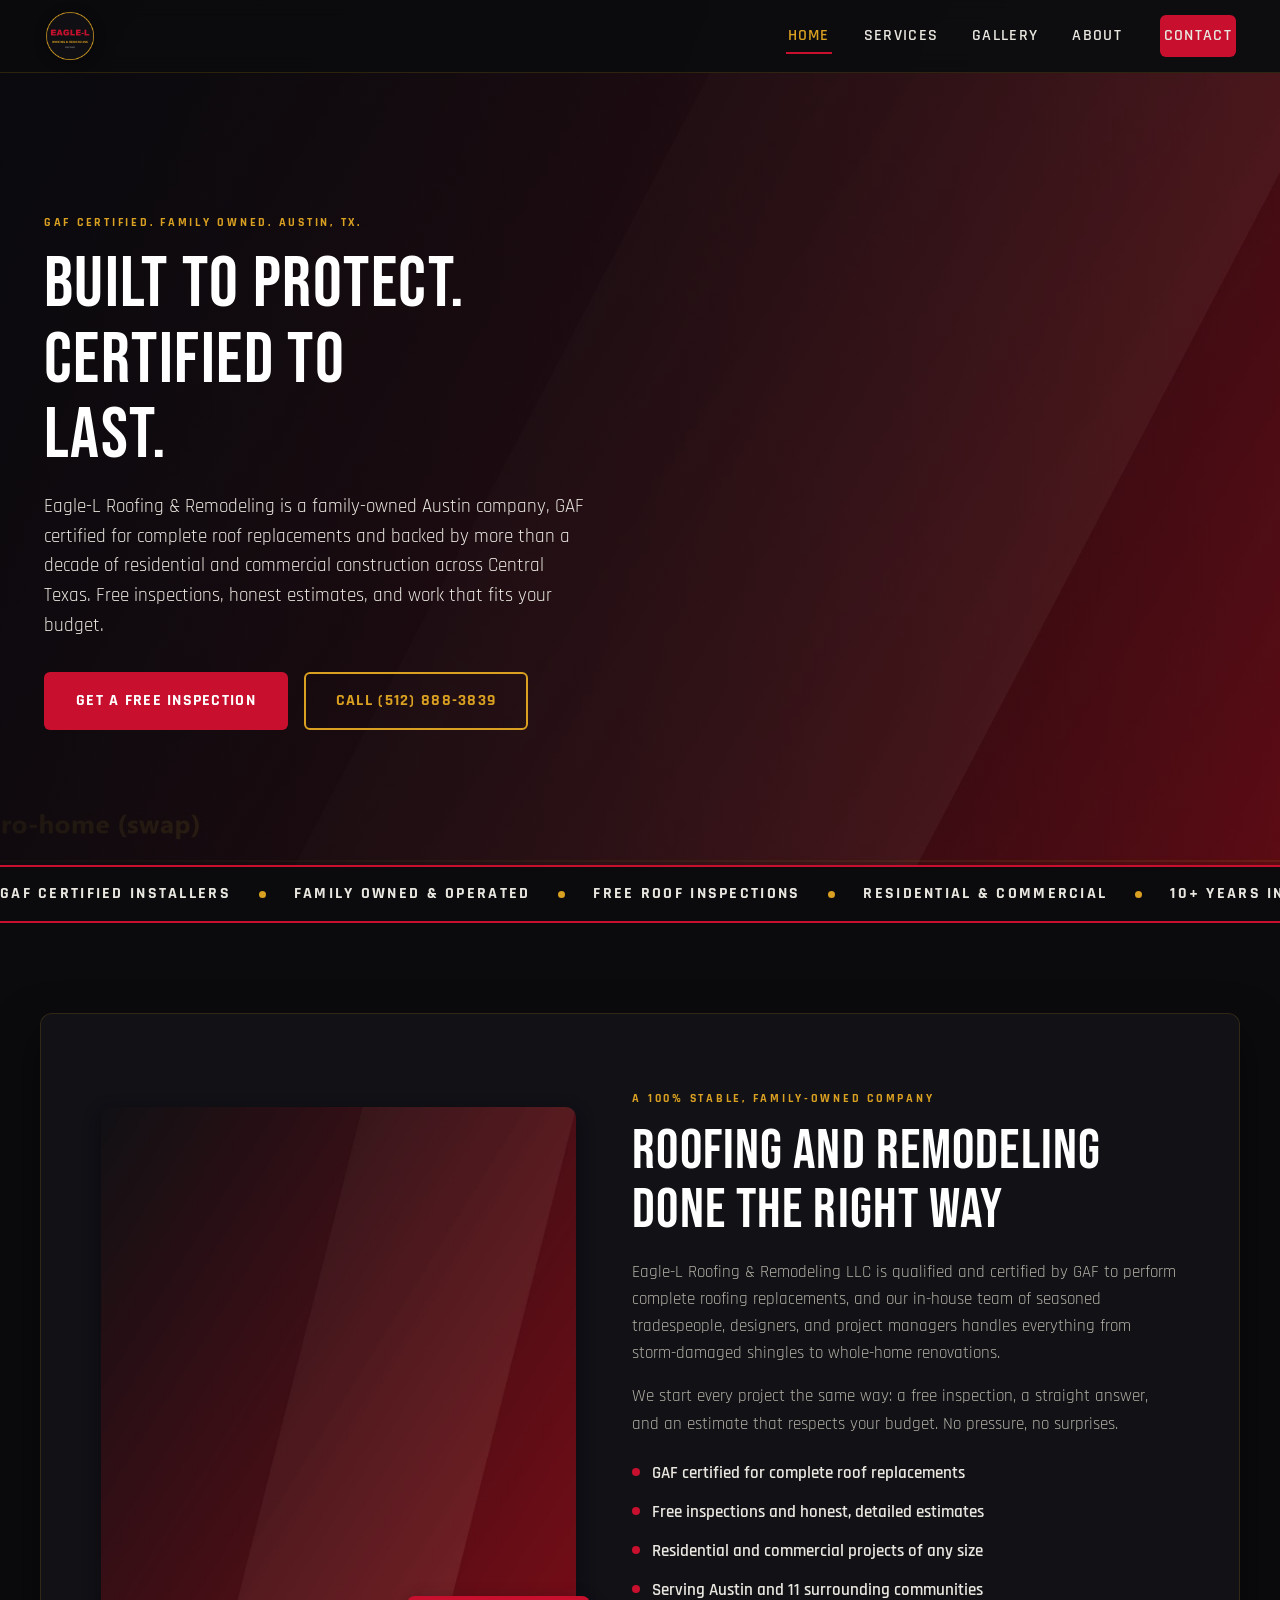
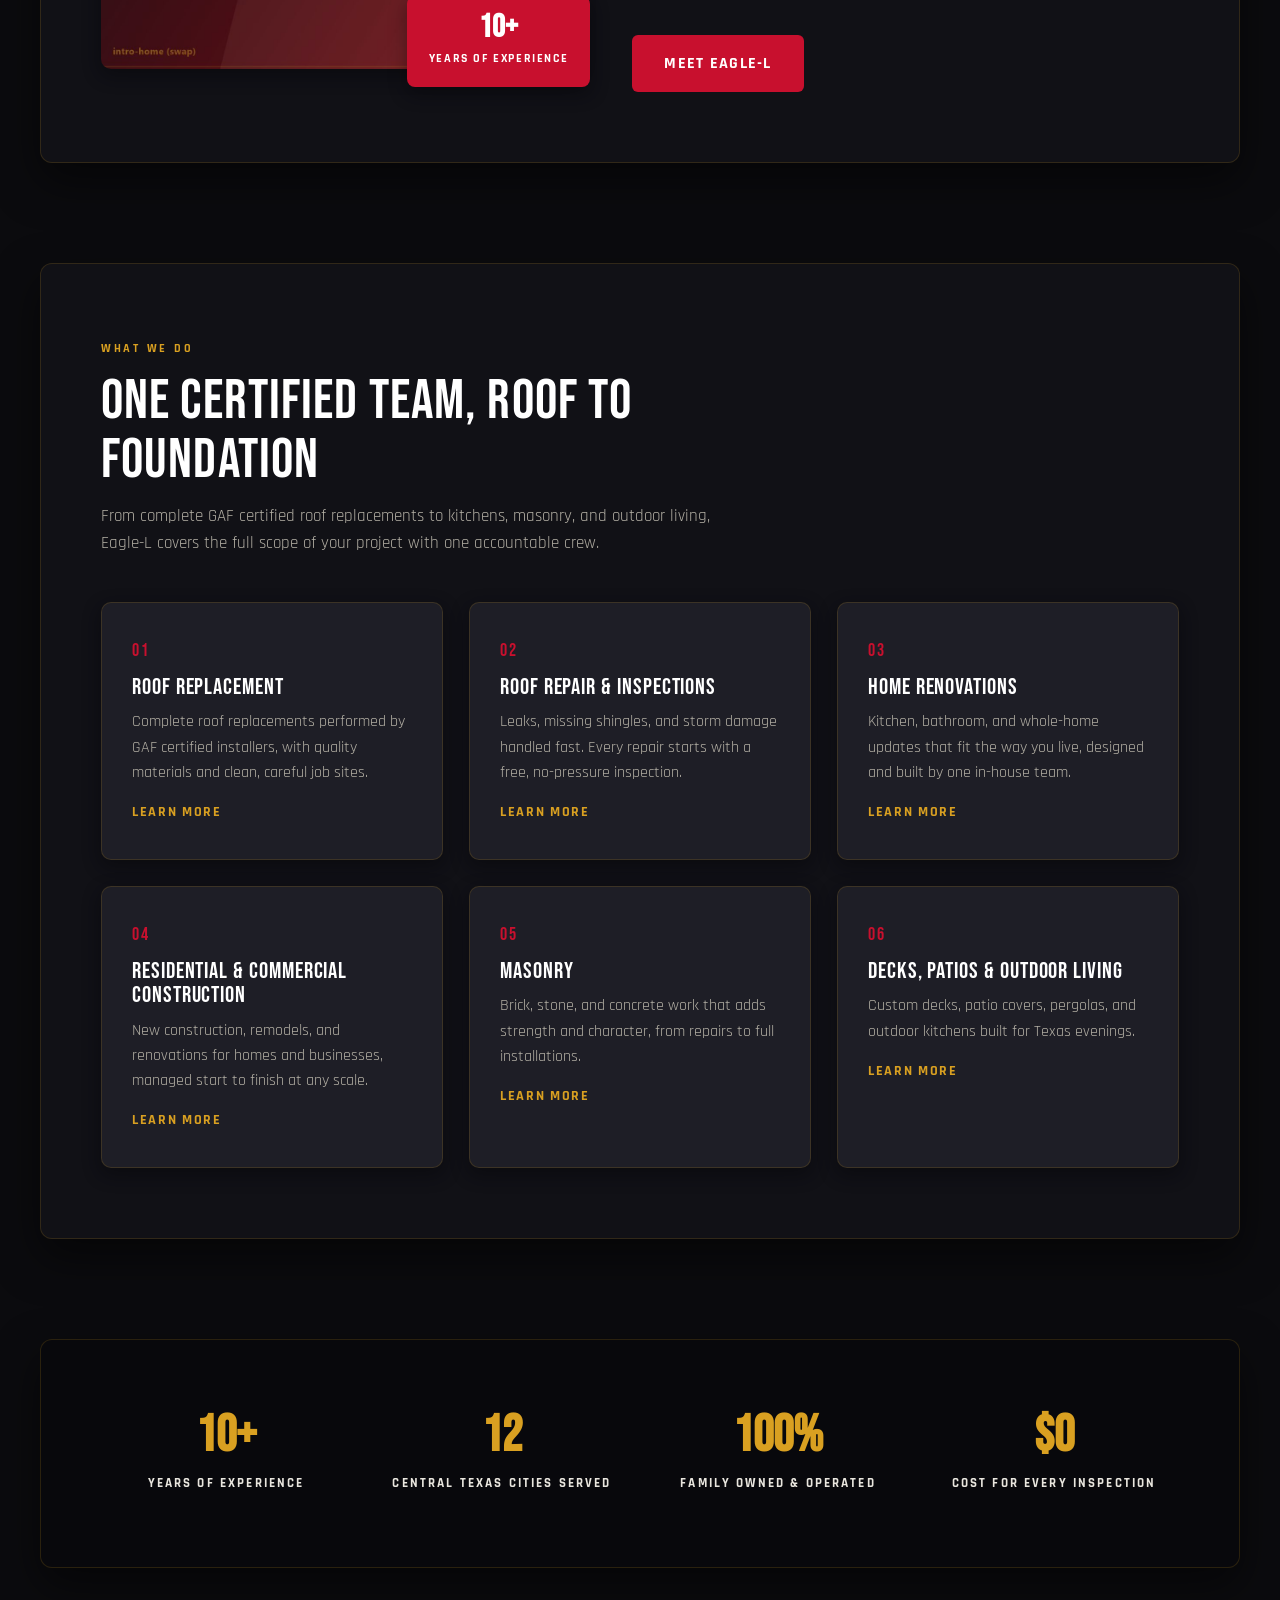
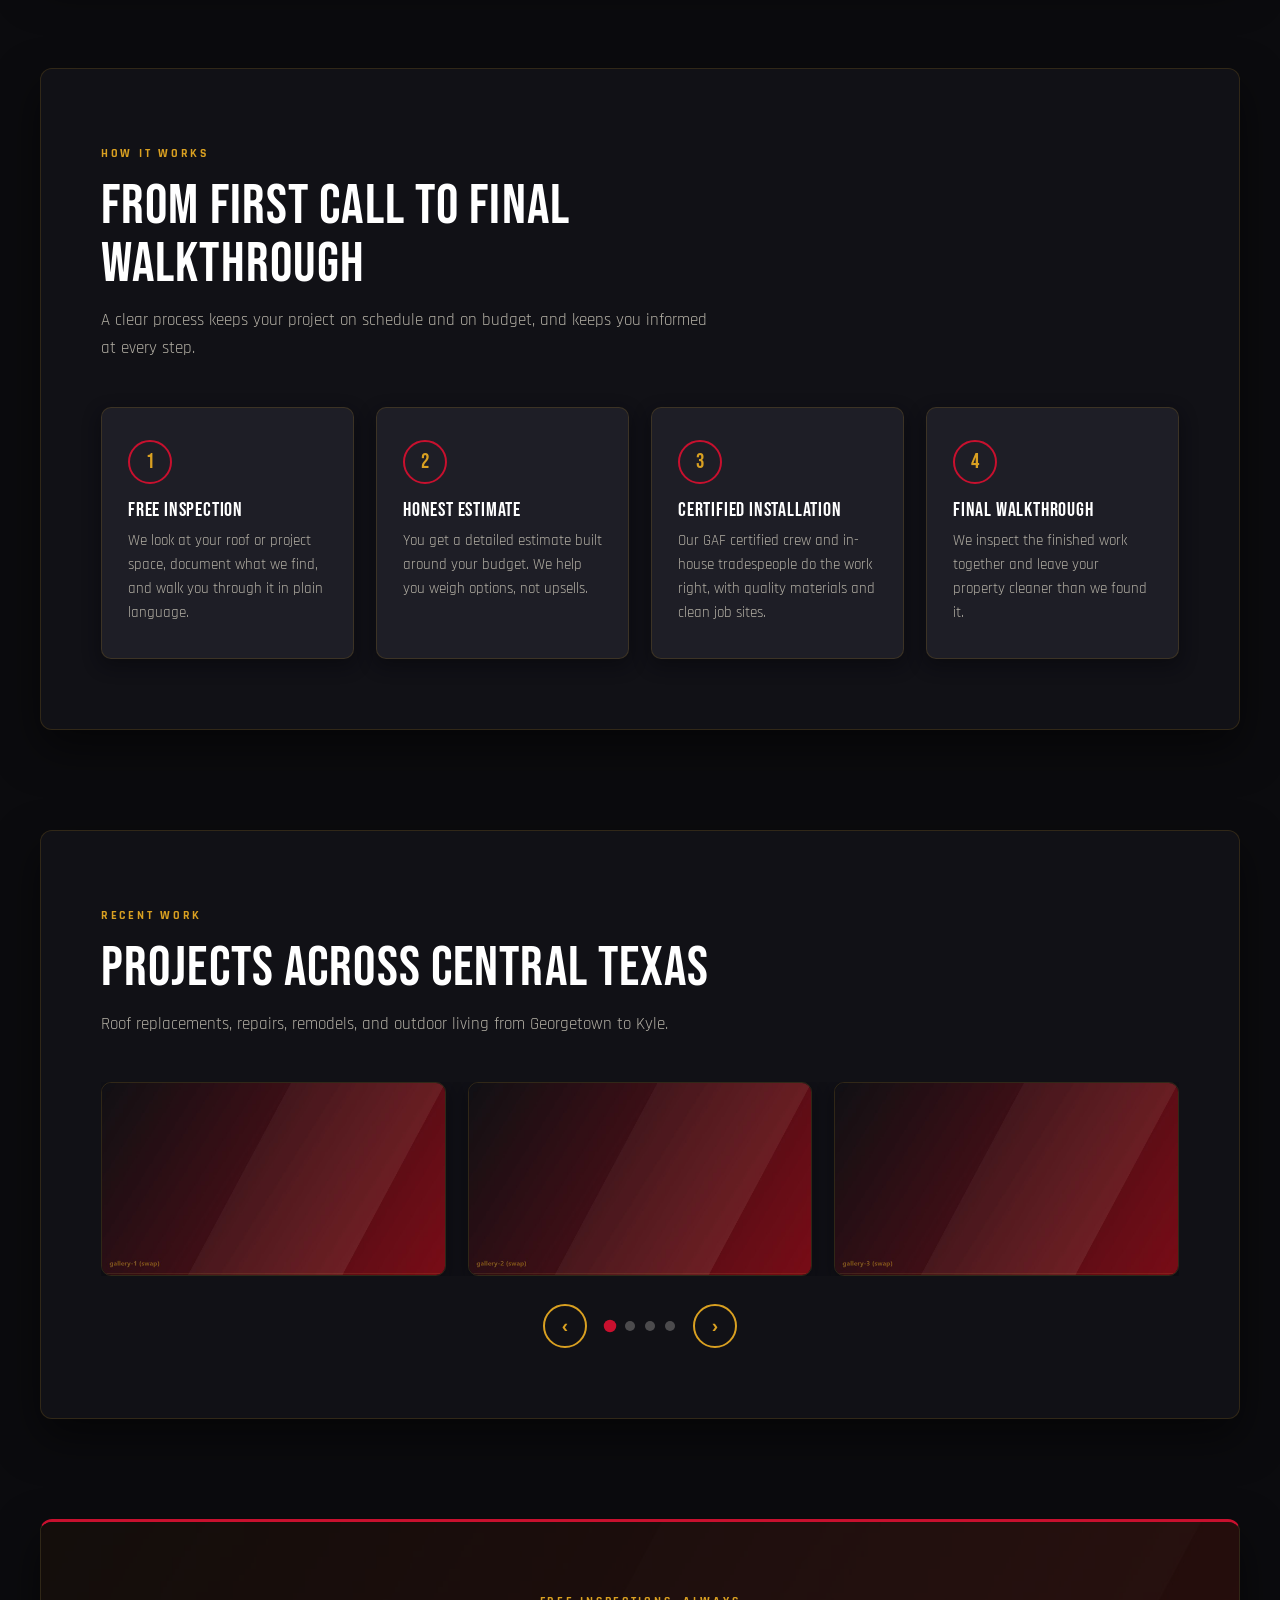
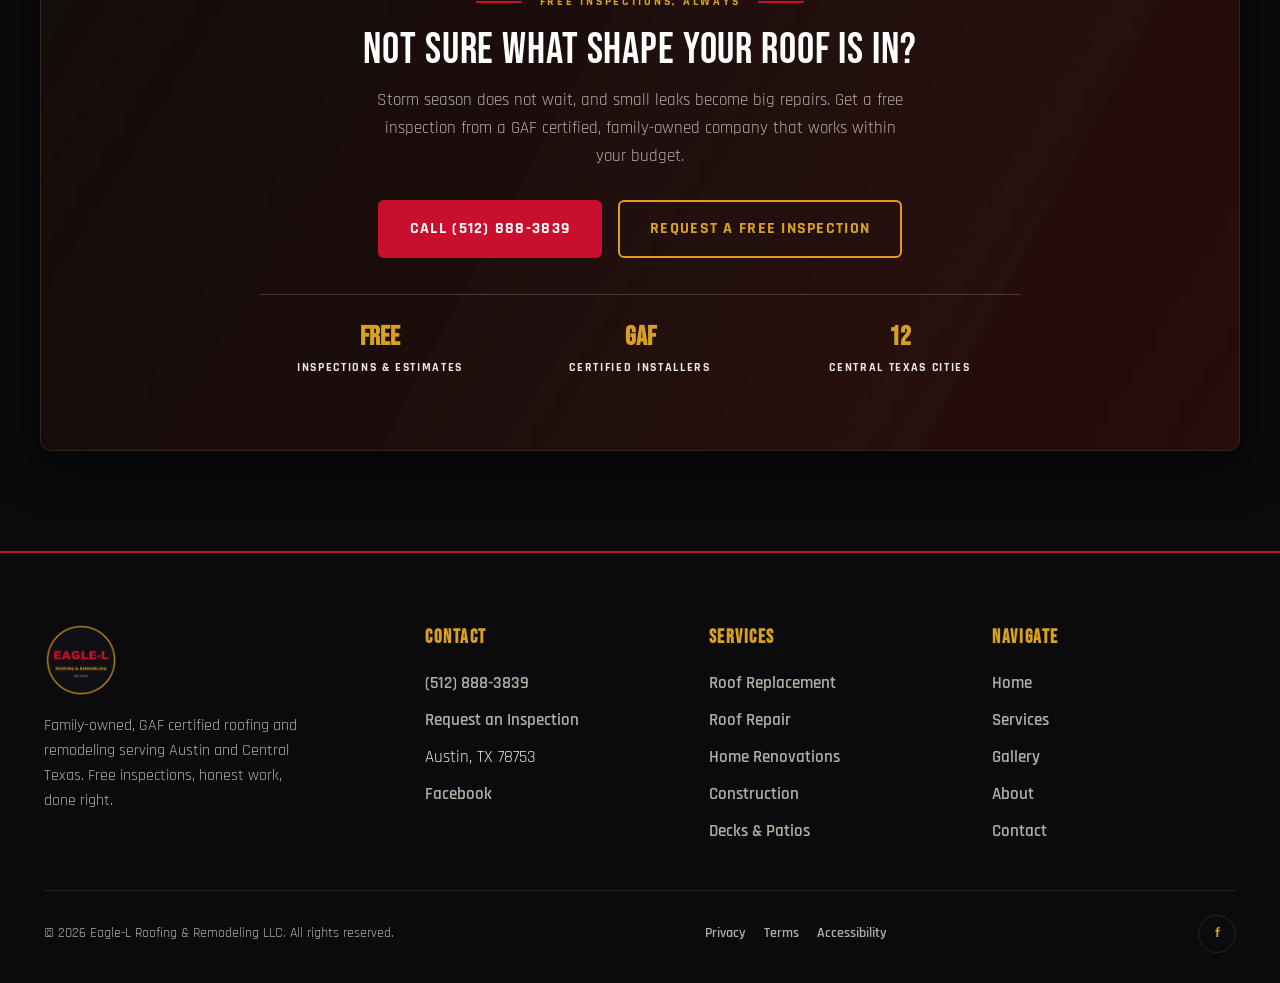
==== index.html @ 96fddfa2 "Eagle-L Roofing & Remodeling demo build (OTM standard, placeholders)" ====
<!DOCTYPE html>
<html lang="en">
<head>
  <meta charset="UTF-8">
  <meta name="viewport" content="width=device-width, initial-scale=1.0">
  <title>Eagle-L Roofing &amp; Remodeling | GAF Certified Roofers in Austin, TX</title>
  <meta name="description" content="Eagle-L Roofing &amp; Remodeling LLC is a family-owned, GAF certified roofing and remodeling company serving Austin and Central Texas. Free inspections, complete roof replacements, and remodeling that works within your budget.">
  <link rel="canonical" href="https://one-true-mission.github.io/eagle-l-roofing/">
  <link rel="preconnect" href="https://fonts.googleapis.com">
  <link rel="preconnect" href="https://fonts.gstatic.com" crossorigin>
  <link href="https://fonts.googleapis.com/css2?family=Bebas+Neue&family=Rajdhani:wght@500;600;700&display=swap" rel="stylesheet">
  <link rel="icon" type="image/png" href="assets/favicon.png">
  <meta property="og:type" content="website">
  <meta property="og:title" content="Eagle-L Roofing &amp; Remodeling | GAF Certified Roofers in Austin, TX">
  <meta property="og:description" content="Family-owned, GAF certified roofing and remodeling serving Austin and Central Texas. Free inspections and complete roof replacements.">
  <meta property="og:url" content="https://one-true-mission.github.io/eagle-l-roofing/">
  <meta property="og:image" content="https://one-true-mission.github.io/eagle-l-roofing/assets/og-image.jpg">
  <meta name="twitter:card" content="summary_large_image">
  <meta name="twitter:image" content="https://one-true-mission.github.io/eagle-l-roofing/assets/og-image.jpg">
  <script type="application/ld+json">
  {
    "@context": "https://schema.org",
    "@type": "RoofingContractor",
    "name": "Eagle-L Roofing & Remodeling LLC",
    "description": "Family-owned, GAF certified roofing and remodeling company serving Austin and Central Texas. Free inspections, complete roof replacements, and remodeling that works within your budget.",
    "url": "https://one-true-mission.github.io/eagle-l-roofing/",
    "logo": "https://one-true-mission.github.io/eagle-l-roofing/assets/logo.png",
    "image": "https://one-true-mission.github.io/eagle-l-roofing/assets/og-image.jpg",
    "telephone": "+15128883839",
    "priceRange": "$$",
    "address": {
      "@type": "PostalAddress",
      "addressLocality": "Austin",
      "addressRegion": "TX",
      "postalCode": "78753",
      "addressCountry": "US"
    },
    "areaServed": [
      "Austin TX", "Pflugerville TX", "Round Rock TX", "Georgetown TX",
      "Leander TX", "Cedar Park TX", "Hutto TX", "Jarrell TX",
      "Buda TX", "Kyle TX", "Elgin TX", "Dale TX"
    ],
    "sameAs": [
      "https://www.facebook.com/profile.php?id=100063439642945"
    ]
  }
  </script>
  <link rel="stylesheet" href="styles.css">
</head>
<body data-page="home">

  <nav class="nav">
    <div class="nav-inner">
      <a class="brand" href="index.html" aria-label="Eagle-L Roofing and Remodeling home">
        <img src="assets/logo.png" alt="Eagle-L Roofing &amp; Remodeling LLC logo">
      </a>
      <button class="hamburger" aria-label="Open menu" aria-expanded="false">
        <span></span><span></span><span></span>
      </button>
      <ul class="nav-links">
        <li><a href="index.html" data-nav="home">Home</a></li>
        <li><a href="services.html" data-nav="services">Services</a></li>
        <li><a href="gallery.html" data-nav="gallery">Gallery</a></li>
        <li><a href="about.html" data-nav="about">About</a></li>
        <li class="nav-cta"><a class="btn btn-primary" href="book.html">Contact</a></li>
      </ul>
    </div>
  </nav>
  <div class="nav-overlay"></div>

  <header class="hero hero-home">
    <div class="hero-content">
      <span class="eyebrow">GAF Certified. Family Owned. Austin, TX.</span>
      <h1>Built to Protect. Certified to Last.</h1>
      <p class="lede">Eagle-L Roofing &amp; Remodeling is a family-owned Austin company, GAF certified for complete roof replacements and backed by more than a decade of residential and commercial construction across Central Texas. Free inspections, honest estimates, and work that fits your budget.</p>
      <div class="hero-actions">
        <a class="btn btn-primary" href="book.html">Get a Free Inspection</a>
        <a class="btn btn-outline" href="tel:+15128883839">Call (512) 888-3839</a>
      </div>
    </div>
  </header>

  <div class="marquee" aria-hidden="true">
    <div class="marquee-track">
      <span class="marquee-item">GAF Certified Installers</span>
      <span class="marquee-item">Family Owned &amp; Operated</span>
      <span class="marquee-item">Free Roof Inspections</span>
      <span class="marquee-item">Residential &amp; Commercial</span>
      <span class="marquee-item">10+ Years in Central Texas</span>
      <span class="marquee-item">We Work Within Your Budget</span>
      <span class="marquee-item">GAF Certified Installers</span>
      <span class="marquee-item">Family Owned &amp; Operated</span>
      <span class="marquee-item">Free Roof Inspections</span>
      <span class="marquee-item">Residential &amp; Commercial</span>
      <span class="marquee-item">10+ Years in Central Texas</span>
      <span class="marquee-item">We Work Within Your Budget</span>
    </div>
  </div>

  <main>

    <section class="section">
      <div class="container">
        <div class="intro-grid">
          <div class="intro-media">
            <img src="assets/intro-home.jpg" alt="Eagle-L crew working on a Central Texas roof replacement">
            <div class="corner-badge"><strong>10+</strong><span>Years of Experience</span></div>
          </div>
          <div class="intro-copy">
            <span class="eyebrow">A 100% Stable, Family-Owned Company</span>
            <h2>Roofing and Remodeling Done the Right Way</h2>
            <p>Eagle-L Roofing &amp; Remodeling LLC is qualified and certified by GAF to perform complete roofing replacements, and our in-house team of seasoned tradespeople, designers, and project managers handles everything from storm-damaged shingles to whole-home renovations.</p>
            <p>We start every project the same way: a free inspection, a straight answer, and an estimate that respects your budget. No pressure, no surprises.</p>
            <ul class="intro-points">
              <li>GAF certified for complete roof replacements</li>
              <li>Free inspections and honest, detailed estimates</li>
              <li>Residential and commercial projects of any size</li>
              <li>Serving Austin and 11 surrounding communities</li>
            </ul>
            <a class="btn btn-primary" href="about.html">Meet Eagle-L</a>
          </div>
        </div>
      </div>
    </section>

    <section class="section">
      <div class="container">
        <div class="section-head">
          <span class="eyebrow">What We Do</span>
          <h2>One Certified Team, Roof to Foundation</h2>
          <p>From complete GAF certified roof replacements to kitchens, masonry, and outdoor living, Eagle-L covers the full scope of your project with one accountable crew.</p>
        </div>
        <div class="services-grid">
          <article class="service-card">
            <span class="service-num">01</span>
            <h3>Roof Replacement</h3>
            <p>Complete roof replacements performed by GAF certified installers, with quality materials and clean, careful job sites.</p>
            <a class="service-link" href="services.html">Learn More</a>
          </article>
          <article class="service-card">
            <span class="service-num">02</span>
            <h3>Roof Repair &amp; Inspections</h3>
            <p>Leaks, missing shingles, and storm damage handled fast. Every repair starts with a free, no-pressure inspection.</p>
            <a class="service-link" href="services.html">Learn More</a>
          </article>
          <article class="service-card">
            <span class="service-num">03</span>
            <h3>Home Renovations</h3>
            <p>Kitchen, bathroom, and whole-home updates that fit the way you live, designed and built by one in-house team.</p>
            <a class="service-link" href="services.html">Learn More</a>
          </article>
          <article class="service-card">
            <span class="service-num">04</span>
            <h3>Residential &amp; Commercial Construction</h3>
            <p>New construction, remodels, and renovations for homes and businesses, managed start to finish at any scale.</p>
            <a class="service-link" href="services.html">Learn More</a>
          </article>
          <article class="service-card">
            <span class="service-num">05</span>
            <h3>Masonry</h3>
            <p>Brick, stone, and concrete work that adds strength and character, from repairs to full installations.</p>
            <a class="service-link" href="services.html">Learn More</a>
          </article>
          <article class="service-card">
            <span class="service-num">06</span>
            <h3>Decks, Patios &amp; Outdoor Living</h3>
            <p>Custom decks, patio covers, pergolas, and outdoor kitchens built for Texas evenings.</p>
            <a class="service-link" href="services.html">Learn More</a>
          </article>
        </div>
      </div>
    </section>

    <section class="section">
      <div class="container container-deep">
        <div class="stats-grid">
          <div class="stat"><strong>10+</strong><span>Years of Experience</span></div>
          <div class="stat"><strong>12</strong><span>Central Texas Cities Served</span></div>
          <div class="stat"><strong>100%</strong><span>Family Owned &amp; Operated</span></div>
          <div class="stat"><strong>$0</strong><span>Cost for Every Inspection</span></div>
        </div>
      </div>
    </section>

    <section class="section">
      <div class="container">
        <div class="section-head">
          <span class="eyebrow">How It Works</span>
          <h2>From First Call to Final Walkthrough</h2>
          <p>A clear process keeps your project on schedule and on budget, and keeps you informed at every step.</p>
        </div>
        <div class="process-grid">
          <article class="step-card">
            <span class="step-num">1</span>
            <h3>Free Inspection</h3>
            <p>We look at your roof or project space, document what we find, and walk you through it in plain language.</p>
          </article>
          <article class="step-card">
            <span class="step-num">2</span>
            <h3>Honest Estimate</h3>
            <p>You get a detailed estimate built around your budget. We help you weigh options, not upsells.</p>
          </article>
          <article class="step-card">
            <span class="step-num">3</span>
            <h3>Certified Installation</h3>
            <p>Our GAF certified crew and in-house tradespeople do the work right, with quality materials and clean job sites.</p>
          </article>
          <article class="step-card">
            <span class="step-num">4</span>
            <h3>Final Walkthrough</h3>
            <p>We inspect the finished work together and leave your property cleaner than we found it.</p>
          </article>
        </div>
      </div>
    </section>

    <section class="section">
      <div class="container">
        <div class="section-head">
          <span class="eyebrow">Recent Work</span>
          <h2>Projects Across Central Texas</h2>
          <p>Roof replacements, repairs, remodels, and outdoor living from Georgetown to Kyle.</p>
        </div>
        <div class="carousel" data-carousel>
          <div class="carousel-viewport">
            <div class="carousel-track">
              <div class="carousel-slide"><img src="assets/gallery-1.jpg" alt="Completed roof replacement project"></div>
              <div class="carousel-slide"><img src="assets/gallery-2.jpg" alt="Roof repair project"></div>
              <div class="carousel-slide"><img src="assets/gallery-3.jpg" alt="Home renovation project"></div>
              <div class="carousel-slide"><img src="assets/gallery-4.jpg" alt="Commercial construction project"></div>
              <div class="carousel-slide"><img src="assets/gallery-5.jpg" alt="Masonry project"></div>
              <div class="carousel-slide"><img src="assets/gallery-6.jpg" alt="Deck and patio project"></div>
            </div>
          </div>
          <div class="carousel-controls">
            <button class="carousel-btn" data-prev aria-label="Previous slide">&#8249;</button>
            <div class="carousel-dots"></div>
            <button class="carousel-btn" data-next aria-label="Next slide">&#8250;</button>
          </div>
        </div>
      </div>
    </section>

    <section class="section">
      <div class="container cta-card">
        <div class="cta-eyebrow">Free Inspections, Always</div>
        <h2>Not Sure What Shape Your Roof Is In?</h2>
        <p class="lede">Storm season does not wait, and small leaks become big repairs. Get a free inspection from a GAF certified, family-owned company that works within your budget.</p>
        <div class="cta-actions">
          <a class="btn btn-primary" href="tel:+15128883839">Call (512) 888-3839</a>
          <a class="btn btn-outline" href="book.html">Request a Free Inspection</a>
        </div>
        <div class="cta-trust">
          <div><strong>Free</strong><span>Inspections &amp; Estimates</span></div>
          <div><strong>GAF</strong><span>Certified Installers</span></div>
          <div><strong>12</strong><span>Central Texas Cities</span></div>
        </div>
      </div>
    </section>

  </main>

  <footer class="footer">
    <div class="footer-inner">
      <div class="footer-grid">
        <div class="footer-brand">
          <img src="assets/logo.png" alt="Eagle-L Roofing &amp; Remodeling LLC logo">
          <p>Family-owned, GAF certified roofing and remodeling serving Austin and Central Texas. Free inspections, honest work, done right.</p>
        </div>
        <div>
          <h4>Contact</h4>
          <ul>
            <li><a href="tel:+15128883839">(512) 888-3839</a></li>
            <li><a href="book.html">Request an Inspection</a></li>
            <li>Austin, TX 78753</li>
            <li><a href="https://www.facebook.com/profile.php?id=100063439642945" target="_blank" rel="noopener">Facebook</a></li>
          </ul>
        </div>
        <div>
          <h4>Services</h4>
          <ul>
            <li><a href="services.html">Roof Replacement</a></li>
            <li><a href="services.html">Roof Repair</a></li>
            <li><a href="services.html">Home Renovations</a></li>
            <li><a href="services.html">Construction</a></li>
            <li><a href="services.html">Decks &amp; Patios</a></li>
          </ul>
        </div>
        <div>
          <h4>Navigate</h4>
          <ul>
            <li><a href="index.html">Home</a></li>
            <li><a href="services.html">Services</a></li>
            <li><a href="gallery.html">Gallery</a></li>
            <li><a href="about.html">About</a></li>
            <li><a href="book.html">Contact</a></li>
          </ul>
        </div>
      </div>
      <div class="footer-bottom">
        <span>&copy; <span data-year>2026</span> Eagle-L Roofing &amp; Remodeling LLC. All rights reserved.</span>
        <div class="footer-legal">
          <a href="privacy.html">Privacy</a>
          <a href="terms.html">Terms</a>
          <a href="accessibility.html">Accessibility</a>
        </div>
        <div class="footer-social">
          <a href="https://www.facebook.com/profile.php?id=100063439642945" target="_blank" rel="noopener" aria-label="Facebook">f</a>
        </div>
      </div>
    </div>
  </footer>

  <script src="script.js"></script>
</body>
</html>
---- styles.css ----
/* ============================================================
   EAGLE-L ROOFING & REMODELING LLC
   OTM Web Design. Dark/industrial variant, locked body background.
   ============================================================ */

:root {
  --ink: #0b0b0e;
  --char: #15151b;
  --surface: #1e1e26;
  --surface-2: #23232c;
  --card: rgba(19, 19, 25, 0.82);
  --card-deep: rgba(9, 9, 13, 0.92);
  --red: #c8102e;
  --red-dark: #8e0e17;
  --gold: #d9a021;
  --gold-soft: #e5b955;
  --text: #e9e6df;
  --muted: #b3afa4;
  --line: rgba(217, 160, 33, 0.16);
  --shadow-soft: 0 6px 18px rgba(0, 0, 0, 0.35);
  --shadow-lift: 0 18px 44px rgba(0, 0, 0, 0.5);
}

* { margin: 0; padding: 0; box-sizing: border-box; }

html { scroll-behavior: smooth; }

body {
  font-family: 'Rajdhani', sans-serif;
  font-size: 17px;
  line-height: 1.6;
  color: var(--text);
  background-color: var(--ink);
  overflow-x: hidden;
}

/* Locked body background. Darkened by filter only, no overlay layers. */
body::before {
  content: "";
  position: fixed;
  inset: 0;
  background-image: url('assets/body-bg.jpg');
  background-size: cover;
  background-position: center;
  filter: brightness(0.6);
  z-index: -1;
}

img { max-width: 100%; display: block; }

a { color: var(--gold); text-decoration: none; }

h1, h2, h3, .display {
  font-family: 'Bebas Neue', sans-serif;
  font-weight: 400;
  letter-spacing: 0.02em;
  text-transform: uppercase;
  line-height: 1.05;
}

h1 { font-size: clamp(2.8rem, 6vw, 4.5rem); }
h2 { font-size: clamp(2.2rem, 4.5vw, 3.5rem); }
h3 { font-size: 1.45rem; letter-spacing: 0.04em; }

p { color: var(--muted); }

.eyebrow {
  display: inline-block;
  font-size: 0.78rem;
  text-transform: uppercase;
  letter-spacing: 0.22em;
  font-weight: 700;
  color: var(--gold);
  margin-bottom: 14px;
}

/* ---------- Buttons ---------- */
.btn {
  display: inline-block;
  font-family: 'Rajdhani', sans-serif;
  font-weight: 700;
  font-size: 1rem;
  text-transform: uppercase;
  letter-spacing: 0.08em;
  padding: 14px 30px;
  border-radius: 6px;
  border: 2px solid transparent;
  cursor: pointer;
  transition: transform 0.25s ease, box-shadow 0.25s ease, background 0.25s ease, color 0.25s ease;
}

.btn-primary {
  background: var(--red);
  color: #fff;
}
.btn-primary:hover {
  background: var(--red-dark);
  transform: translateY(-2px);
  box-shadow: var(--shadow-soft);
}

.btn-outline {
  background: transparent;
  color: var(--gold);
  border-color: var(--gold);
}
.btn-outline:hover {
  background: var(--gold);
  color: var(--ink);
  transform: translateY(-2px);
}

/* ---------- Nav ---------- */
.nav {
  position: sticky;
  top: 0;
  z-index: 200;
  background: rgba(11, 11, 14, 0.82);
  backdrop-filter: blur(10px);
  -webkit-backdrop-filter: blur(10px);
  border-bottom: 1px solid var(--line);
}

.nav-inner {
  max-width: 1240px;
  margin: 0 auto;
  padding: 10px 24px;
  display: flex;
  align-items: center;
  gap: 24px;
}

/* Logo contains the business name, so the nav is logo-only. */
.brand {
  display: flex;
  align-items: center;
}
.brand img {
  height: 52px;
  width: auto;
  filter: drop-shadow(0 2px 6px rgba(0, 0, 0, 0.35));
  transition: transform 0.25s ease;
}
.brand:hover img { transform: scale(1.04); }

.nav-links {
  display: flex;
  align-items: center;
  gap: 30px;
  margin-left: auto;
  list-style: none;
}
.nav-links a {
  color: var(--text);
  font-weight: 600;
  font-size: 1.02rem;
  text-transform: uppercase;
  letter-spacing: 0.08em;
  padding: 6px 2px;
  border-bottom: 2px solid transparent;
  transition: color 0.2s ease, border-color 0.2s ease;
}
.nav-links a:hover { color: var(--gold); }
.nav-links a.is-active {
  color: var(--gold);
  border-color: var(--red);
}

.nav-cta { margin-left: 6px; }

/* ---------- Hamburger (premium, right-anchored) ---------- */
.hamburger {
  display: none;
  position: relative;
  width: 48px;
  height: 48px;
  margin-left: auto;
  background: none;
  border: none;
  cursor: pointer;
  z-index: 220;
}
.hamburger span {
  position: absolute;
  left: 11px;
  width: 26px;
  height: 2.5px;
  background: var(--gold);
  border-radius: 2px;
  transition: transform 0.3s cubic-bezier(0.5, 0, 0.2, 1), opacity 0.3s cubic-bezier(0.5, 0, 0.2, 1);
}
.hamburger span:nth-child(1) { top: 16px; }
.hamburger span:nth-child(2) { top: 22.75px; }
.hamburger span:nth-child(3) { top: 29.5px; }
.hamburger.is-open span:nth-child(1) { transform: translateY(6.75px) rotate(45deg); }
.hamburger.is-open span:nth-child(2) { opacity: 0; }
.hamburger.is-open span:nth-child(3) { transform: translateY(-6.75px) rotate(-45deg); }

.nav-overlay {
  position: fixed;
  inset: 0;
  background: rgba(0, 0, 0, 0.55);
  opacity: 0;
  pointer-events: none;
  transition: opacity 0.3s ease;
  z-index: 205;
}
.nav-overlay.is-open { opacity: 1; pointer-events: auto; }

/* ---------- Hero ---------- */
.hero {
  position: relative;
  min-height: 88vh;
  display: flex;
  align-items: center;
  background-size: cover;
  background-position: center;
}
.hero-home { background-image: url('assets/hero-home.jpg'); }

.hero::before {
  content: "";
  position: absolute;
  inset: 0;
  background: linear-gradient(100deg, rgba(9, 9, 13, 0.88) 0%, rgba(9, 9, 13, 0.6) 48%, rgba(9, 9, 13, 0.24) 100%);
}

.hero-content {
  position: relative;
  max-width: 1240px;
  margin: 0 auto;
  padding: 110px 24px;
  width: 100%;
}
.hero-content h1 { max-width: 15ch; margin-bottom: 18px; color: #fff; }
.hero-content .lede {
  max-width: 54ch;
  font-size: 1.16rem;
  color: var(--text);
  margin-bottom: 32px;
}
.hero-actions { display: flex; flex-wrap: wrap; gap: 16px; }

/* Inner-page hero */
.page-hero {
  position: relative;
  min-height: 46vh;
  display: flex;
  align-items: flex-end;
  background-size: cover;
  background-position: center;
}
.page-hero::before {
  content: "";
  position: absolute;
  inset: 0;
  background: linear-gradient(180deg, rgba(9, 9, 13, 0.42) 0%, rgba(9, 9, 13, 0.82) 100%);
}
.page-hero .hero-content { padding: 90px 24px 60px; }
.page-hero h1 { color: #fff; margin-bottom: 10px; }
.page-hero .lede { margin-bottom: 0; }

.hero-services { background-image: url('assets/hero-services.jpg'); }
.hero-gallery  { background-image: url('assets/hero-gallery.jpg'); }
.hero-about    { background-image: url('assets/hero-about.jpg'); }
.hero-book     { background-image: url('assets/hero-book.jpg'); }

/* ---------- Marquee (the only full-bleed band) ---------- */
.marquee {
  background: var(--ink);
  border-top: 2px solid var(--red);
  border-bottom: 2px solid var(--red);
  overflow: hidden;
  padding: 14px 0;
}
.marquee-track {
  display: flex;
  width: max-content;
  animation: marquee 40s linear infinite;
}
.marquee:hover .marquee-track { animation-play-state: paused; }
.marquee-item {
  display: flex;
  align-items: center;
  font-weight: 700;
  font-size: 1.02rem;
  text-transform: uppercase;
  letter-spacing: 0.14em;
  color: var(--text);
  white-space: nowrap;
}
.marquee-item::after {
  content: "";
  width: 7px;
  height: 7px;
  border-radius: 50%;
  background: var(--gold);
  margin: 0 28px;
}
@keyframes marquee {
  from { transform: translateX(0); }
  to   { transform: translateX(-50%); }
}
@media (prefers-reduced-motion: reduce) {
  .marquee-track { animation: none; flex-wrap: wrap; }
  html { scroll-behavior: auto; }
}

/* ---------- Section card pattern ---------- */
.section {
  background: transparent;
  padding: 50px 0;
}
.section:first-of-type { padding-top: 90px; }

.container {
  max-width: 1240px;
  margin: 0 auto;
  background: var(--card);
  border: 1px solid var(--line);
  border-radius: 12px;
  padding: 70px 60px;
  box-shadow: var(--shadow-lift);
}

.container-deep { background: var(--card-deep); }

.section-head { max-width: 68ch; margin-bottom: 44px; }
.section-head h2 { color: #fff; margin-bottom: 12px; }
.section-head p { font-size: 1.08rem; }
.section-head.centered { margin-left: auto; margin-right: auto; text-align: center; }

/* ---------- Intro grid ---------- */
.intro-grid {
  display: grid;
  grid-template-columns: 1fr 1.15fr;
  gap: 56px;
  align-items: center;
}
.intro-media { position: relative; }
.intro-media img {
  border-radius: 10px;
  width: 100%;
  height: 100%;
  object-fit: cover;
  box-shadow: var(--shadow-soft);
}
.corner-badge {
  position: absolute;
  bottom: -18px;
  right: -14px;
  background: var(--red);
  color: #fff;
  border-radius: 8px;
  padding: 16px 22px;
  text-align: center;
  box-shadow: var(--shadow-soft);
}
.corner-badge strong {
  display: block;
  font-family: 'Bebas Neue', sans-serif;
  font-size: 2rem;
  line-height: 1;
}
.corner-badge span {
  font-size: 0.72rem;
  text-transform: uppercase;
  letter-spacing: 0.14em;
  font-weight: 700;
}
.intro-copy h2 { color: #fff; margin-bottom: 18px; }
.intro-copy p { margin-bottom: 16px; }
.intro-points {
  list-style: none;
  margin: 22px 0 30px;
  display: grid;
  gap: 12px;
}
.intro-points li {
  display: flex;
  gap: 12px;
  align-items: baseline;
  font-weight: 600;
  color: var(--text);
}
.intro-points li::before {
  content: "";
  flex: 0 0 8px;
  width: 8px;
  height: 8px;
  border-radius: 50%;
  background: var(--red);
  transform: translateY(-2px);
}

/* ---------- Services grid ---------- */
.services-grid {
  display: grid;
  grid-template-columns: repeat(3, 1fr);
  gap: 26px;
}
.service-card {
  background: var(--surface);
  border: 1px solid var(--line);
  border-radius: 10px;
  padding: 34px 30px;
  box-shadow: var(--shadow-soft);
  transition: transform 0.25s ease, box-shadow 0.25s ease, border-color 0.25s ease;
}
.service-card:hover {
  transform: translateY(-4px);
  box-shadow: var(--shadow-lift);
  border-color: var(--gold);
}
.service-card .service-num {
  font-family: 'Bebas Neue', sans-serif;
  font-size: 1.1rem;
  color: var(--red);
  letter-spacing: 0.1em;
  display: block;
  margin-bottom: 10px;
}
.service-card h3 { color: #fff; margin-bottom: 10px; }
.service-card p { font-size: 0.98rem; }
.service-card .service-link {
  display: inline-block;
  margin-top: 16px;
  font-weight: 700;
  font-size: 0.86rem;
  text-transform: uppercase;
  letter-spacing: 0.12em;
}
.service-card .service-link:hover { color: var(--gold-soft); }

/* ---------- Stats band ---------- */
.stats-grid {
  display: grid;
  grid-template-columns: repeat(4, 1fr);
  gap: 26px;
  text-align: center;
}
.stat strong {
  display: block;
  font-family: 'Bebas Neue', sans-serif;
  font-size: clamp(2.6rem, 4vw, 3.6rem);
  color: var(--gold);
  line-height: 1;
  margin-bottom: 8px;
}
.stat span {
  font-size: 0.84rem;
  text-transform: uppercase;
  letter-spacing: 0.16em;
  font-weight: 700;
  color: var(--text);
}

/* ---------- Process steps ---------- */
.process-grid {
  display: grid;
  grid-template-columns: repeat(4, 1fr);
  gap: 22px;
}
.step-card {
  background: var(--surface);
  border: 1px solid var(--line);
  border-radius: 10px;
  padding: 32px 26px;
  box-shadow: var(--shadow-soft);
  transition: transform 0.25s ease, box-shadow 0.25s ease, border-color 0.25s ease;
}
.step-card:hover {
  transform: translateY(-4px);
  box-shadow: var(--shadow-lift);
  border-color: var(--gold);
}
.step-card .step-num {
  display: inline-flex;
  align-items: center;
  justify-content: center;
  width: 44px;
  height: 44px;
  border-radius: 50%;
  border: 2px solid var(--red);
  color: var(--gold);
  font-family: 'Bebas Neue', sans-serif;
  font-size: 1.3rem;
  margin-bottom: 16px;
}
.step-card h3 { color: #fff; font-size: 1.25rem; margin-bottom: 8px; }
.step-card p { font-size: 0.95rem; }

/* ---------- Carousel (gallery) ---------- */
.carousel { position: relative; }
.carousel-viewport { overflow: hidden; }
.carousel-track {
  display: flex;
  gap: 22px;
  transition: transform 0.45s ease;
}
.carousel-slide { flex: 0 0 calc((100% - 44px) / 3); }
.carousel-slide img {
  width: 100%;
  aspect-ratio: 16 / 9;
  object-fit: cover;
  border-radius: 10px;
  border: 1px solid var(--line);
  box-shadow: var(--shadow-soft);
}
.carousel-controls {
  display: flex;
  align-items: center;
  justify-content: center;
  gap: 18px;
  margin-top: 28px;
}
.carousel-btn {
  width: 44px;
  height: 44px;
  border-radius: 50%;
  border: 2px solid var(--gold);
  background: transparent;
  color: var(--gold);
  font-size: 1.2rem;
  font-weight: 700;
  cursor: pointer;
  transition: background 0.2s ease, color 0.2s ease;
}
.carousel-btn:hover { background: var(--gold); color: var(--ink); }
.carousel-dots { display: flex; gap: 10px; }
.carousel-dot {
  width: 10px;
  height: 10px;
  border-radius: 50%;
  border: none;
  background: rgba(233, 230, 223, 0.28);
  cursor: pointer;
  transition: background 0.2s ease, transform 0.2s ease;
}
.carousel-dot.is-active { background: var(--red); transform: scale(1.25); }

/* ---------- Gallery page grid ---------- */
.gallery-grid {
  display: grid;
  grid-template-columns: repeat(3, 1fr);
  gap: 22px;
}
.gallery-grid img {
  width: 100%;
  aspect-ratio: 16 / 9;
  object-fit: cover;
  border-radius: 10px;
  border: 1px solid var(--line);
  box-shadow: var(--shadow-soft);
  transition: transform 0.25s ease, box-shadow 0.25s ease;
}
.gallery-grid img:hover { transform: translateY(-4px); box-shadow: var(--shadow-lift); }

/* ---------- Service detail rows (services page) ---------- */
.detail-grid {
  display: grid;
  grid-template-columns: repeat(2, 1fr);
  gap: 26px;
}
.detail-card {
  background: var(--surface);
  border: 1px solid var(--line);
  border-radius: 10px;
  padding: 36px 32px;
  box-shadow: var(--shadow-soft);
  transition: transform 0.25s ease, box-shadow 0.25s ease, border-color 0.25s ease;
}
.detail-card:hover {
  transform: translateY(-4px);
  box-shadow: var(--shadow-lift);
  border-color: var(--gold);
}
.detail-card h3 { color: #fff; margin-bottom: 12px; }
.detail-card p { margin-bottom: 14px; }
.detail-card ul {
  list-style: none;
  display: grid;
  gap: 10px;
}
.detail-card li {
  display: flex;
  gap: 10px;
  align-items: baseline;
  color: var(--text);
  font-weight: 600;
  font-size: 0.97rem;
}
.detail-card li::before {
  content: "";
  flex: 0 0 7px;
  width: 7px;
  height: 7px;
  border-radius: 50%;
  background: var(--gold);
  transform: translateY(-2px);
}

/* ---------- Service area ---------- */
.area-grid {
  display: grid;
  grid-template-columns: repeat(4, 1fr);
  gap: 16px;
}
.area-chip {
  background: var(--surface);
  border: 1px solid var(--line);
  border-radius: 8px;
  padding: 14px 10px;
  text-align: center;
  font-weight: 700;
  letter-spacing: 0.08em;
  text-transform: uppercase;
  font-size: 0.9rem;
  color: var(--text);
  transition: border-color 0.25s ease, transform 0.25s ease;
}
.area-chip:hover { border-color: var(--red); transform: translateY(-3px); }

/* ---------- Values grid (about) ---------- */
.values-grid {
  display: grid;
  grid-template-columns: repeat(3, 1fr);
  gap: 26px;
}
.value-card {
  background: var(--surface);
  border: 1px solid var(--line);
  border-radius: 10px;
  padding: 34px 30px;
  box-shadow: var(--shadow-soft);
  transition: transform 0.25s ease, box-shadow 0.25s ease, border-color 0.25s ease;
}
.value-card:hover {
  transform: translateY(-4px);
  box-shadow: var(--shadow-lift);
  border-color: var(--gold);
}
.value-card h3 { color: #fff; margin-bottom: 10px; }
.value-card p { font-size: 0.98rem; }

/* ---------- CTA strip (contained card with bg image) ---------- */
.cta-card {
  position: relative;
  overflow: hidden;
  text-align: center;
  border: 1px solid var(--line);
  border-top: 3px solid var(--red);
}
.cta-card::before {
  content: "";
  position: absolute;
  inset: 0;
  background-image: url('assets/cta-bg.jpg');
  background-size: cover;
  background-position: center;
  z-index: 0;
}
.cta-card::after {
  content: "";
  position: absolute;
  inset: 0;
  background: rgba(20, 14, 10, 0.78);
  z-index: 1;
}
.cta-card > * { position: relative; z-index: 2; }
.cta-eyebrow {
  display: flex;
  align-items: center;
  justify-content: center;
  gap: 18px;
  font-size: 0.78rem;
  text-transform: uppercase;
  letter-spacing: 0.22em;
  font-weight: 700;
  color: var(--gold);
  margin-bottom: 16px;
}
.cta-eyebrow::before,
.cta-eyebrow::after {
  content: "";
  width: 46px;
  height: 2px;
  background: var(--red);
}
.cta-card h2 {
  font-size: clamp(1.9rem, 4vw, 2.7rem);
  color: #fff;
  margin-bottom: 14px;
}
.cta-card .lede {
  max-width: 60ch;
  margin: 0 auto 30px;
  font-size: 1.08rem;
}
.cta-actions {
  display: flex;
  justify-content: center;
  flex-wrap: wrap;
  gap: 16px;
  margin-bottom: 36px;
}
.cta-trust {
  display: grid;
  grid-template-columns: repeat(3, 1fr);
  gap: 20px;
  border-top: 1px solid rgba(233, 230, 223, 0.2);
  padding-top: 28px;
  max-width: 760px;
  margin: 0 auto;
}
.cta-trust strong {
  display: block;
  font-family: 'Bebas Neue', sans-serif;
  font-size: 1.7rem;
  color: var(--gold);
  line-height: 1.1;
}
.cta-trust span {
  font-size: 0.74rem;
  text-transform: uppercase;
  letter-spacing: 0.14em;
  font-weight: 700;
  color: var(--text);
}

/* ---------- Book page ---------- */
.book-grid {
  display: grid;
  grid-template-columns: 1.4fr 1fr;
  gap: 46px;
  align-items: start;
}
.form-panel h2 { color: #fff; margin-bottom: 10px; }
.form-panel > p { margin-bottom: 28px; }
.form-grid { display: grid; grid-template-columns: 1fr 1fr; gap: 18px; }
.form-field { display: flex; flex-direction: column; gap: 7px; }
.form-field.full { grid-column: 1 / -1; }
.form-field label {
  font-size: 0.8rem;
  text-transform: uppercase;
  letter-spacing: 0.14em;
  font-weight: 700;
  color: var(--gold);
}
.form-field input,
.form-field select,
.form-field textarea {
  font-family: 'Rajdhani', sans-serif;
  font-size: 1.02rem;
  font-weight: 600;
  color: var(--text);
  background: var(--surface);
  border: 1px solid var(--line);
  border-radius: 6px;
  padding: 13px 14px;
  transition: border-color 0.2s ease;
}
.form-field input:focus,
.form-field select:focus,
.form-field textarea:focus {
  outline: none;
  border-color: var(--gold);
}
.form-field textarea { resize: vertical; min-height: 130px; }
.form-error {
  display: none;
  color: var(--red);
  font-weight: 700;
  font-size: 0.85rem;
}
.form-field.invalid .form-error { display: block; }
.form-field.invalid input,
.form-field.invalid select,
.form-field.invalid textarea { border-color: var(--red); }
.form-submit { margin-top: 26px; }

.contact-panel {
  background: var(--card-deep);
  border: 1px solid var(--line);
  border-radius: 10px;
  padding: 40px 34px;
  box-shadow: var(--shadow-soft);
}
.contact-panel h3 { color: #fff; margin-bottom: 18px; }
.contact-panel .contact-row { margin-bottom: 22px; }
.contact-panel .contact-label {
  display: block;
  font-size: 0.76rem;
  text-transform: uppercase;
  letter-spacing: 0.18em;
  font-weight: 700;
  color: var(--gold);
  margin-bottom: 4px;
}
.contact-panel a.contact-big,
.contact-panel .contact-big {
  font-family: 'Bebas Neue', sans-serif;
  font-size: 1.7rem;
  color: #fff;
  letter-spacing: 0.03em;
}
.contact-panel p { font-size: 0.98rem; }

/* ---------- Thank you / legal ---------- */
.simple-header {
  background: var(--card-deep);
  border-bottom: 2px solid var(--red);
  padding: 90px 24px 50px;
  text-align: center;
}
.simple-header h1 { color: #fff; font-size: clamp(2.4rem, 5vw, 3.4rem); }
.legal-body { max-width: 60rem; }
.legal-body h2 { font-size: 1.6rem; color: #fff; margin: 34px 0 12px; }
.legal-body p, .legal-body li { margin-bottom: 12px; color: var(--muted); }
.legal-body ul { padding-left: 22px; }
.thanks-card { text-align: center; }
.thanks-card h2 { color: #fff; margin-bottom: 14px; }
.thanks-card p { max-width: 54ch; margin: 0 auto 28px; }

/* ---------- Footer (full-bleed) ---------- */
.footer {
  background: var(--ink);
  border-top: 2px solid var(--red);
  margin-top: 50px;
}
.footer-inner {
  max-width: 1240px;
  margin: 0 auto;
  padding: 70px 24px 30px;
}
.footer-grid {
  display: grid;
  grid-template-columns: 1.4fr 1fr 1fr 1fr;
  gap: 40px;
  padding-bottom: 44px;
  border-bottom: 1px solid var(--line);
}
.footer-brand img { height: 74px; margin-bottom: 16px; }
.footer-brand p { font-size: 0.98rem; max-width: 34ch; }
.footer h4 {
  font-family: 'Bebas Neue', sans-serif;
  font-size: 1.2rem;
  letter-spacing: 0.08em;
  color: var(--gold);
  margin-bottom: 16px;
  text-transform: uppercase;
}
.footer ul { list-style: none; display: grid; gap: 10px; }
.footer ul a { color: var(--muted); font-weight: 600; transition: color 0.2s ease; }
.footer ul a:hover { color: var(--gold); }
.footer-bottom {
  display: flex;
  flex-wrap: wrap;
  align-items: center;
  justify-content: space-between;
  gap: 14px;
  padding-top: 24px;
  font-size: 0.9rem;
  color: var(--muted);
}
.footer-legal { display: flex; gap: 18px; }
.footer-legal a { color: var(--muted); font-weight: 600; }
.footer-legal a:hover { color: var(--gold); }
.footer-social a {
  display: inline-flex;
  align-items: center;
  justify-content: center;
  width: 38px;
  height: 38px;
  border: 1px solid var(--line);
  border-radius: 50%;
  color: var(--gold);
  font-weight: 700;
  transition: border-color 0.2s ease, background 0.2s ease, color 0.2s ease;
}
.footer-social a:hover { background: var(--red); border-color: var(--red); color: #fff; }

/* ============================================================
   Responsive
   ============================================================ */

@media (max-width: 1100px) {
  .container { padding: 50px 36px; }
  .services-grid, .values-grid { grid-template-columns: repeat(2, 1fr); }
  .process-grid, .stats-grid { grid-template-columns: repeat(2, 1fr); }
  .area-grid { grid-template-columns: repeat(3, 1fr); }
  .gallery-grid { grid-template-columns: repeat(2, 1fr); }
  .carousel-slide { flex: 0 0 calc((100% - 22px) / 2); }
  .intro-grid { gap: 40px; }
}

@media (max-width: 900px) {
  .nav-links { display: none; }
  .hamburger { display: block; }
  .brand img { height: 44px; }

  /* Slide-in panel from the right */
  .nav-links.mobile-panel {
    display: flex;
    position: fixed;
    top: 0;
    right: 0;
    height: 100vh;
    width: min(78vw, 360px);
    background: linear-gradient(165deg, #060608 0%, var(--char) 60%, var(--surface) 100%);
    border-left: 3px solid var(--gold);
    flex-direction: column;
    align-items: flex-start;
    gap: 8px;
    padding: 110px 36px 40px;
    transform: translateX(102%);
    transition: transform 0.35s cubic-bezier(0.5, 0, 0.2, 1);
    z-index: 210;
    margin-left: 0;
  }
  .nav-links.mobile-panel.is-open { transform: translateX(0); }
  .nav-links.mobile-panel a {
    font-size: 1.25rem;
    padding: 12px 0;
    border-bottom: 1px solid var(--line);
    width: 100%;
  }
  .nav-links.mobile-panel .nav-cta { margin: 22px 0 0; width: 100%; text-align: center; }

  .intro-grid, .book-grid { grid-template-columns: 1fr; }
  .corner-badge { right: 10px; }
  .detail-grid { grid-template-columns: 1fr; }
  .area-grid { grid-template-columns: repeat(2, 1fr); }
  .footer-grid { grid-template-columns: repeat(2, 1fr); }
  .hero { min-height: 72vh; }
}

@media (max-width: 560px) {
  .container { padding: 36px 22px; border-radius: 10px; }
  .section { padding: 36px 0; }
  .section:first-of-type { padding-top: 60px; }
  .services-grid, .values-grid, .process-grid, .gallery-grid,
  .form-grid, .detail-grid { grid-template-columns: 1fr; }
  .stats-grid { grid-template-columns: repeat(2, 1fr); }
  .area-grid { grid-template-columns: repeat(2, 1fr); }
  .cta-trust { grid-template-columns: 1fr; gap: 16px; }
  .carousel-slide { flex: 0 0 100%; }
  .footer-grid { grid-template-columns: 1fr; }
  .hero-content { padding: 80px 20px; }
  .brand img { height: 40px; }
}

/* Section wrapper gives side gutters so cards never touch the edges */
.section > .container { margin-left: 24px; margin-right: 24px; }
@media (min-width: 1320px) {
  .section > .container { margin-left: auto; margin-right: auto; }
}
@media (min-width: 901px) and (max-width: 1319px) {
  .section > .container { margin-left: 40px; margin-right: 40px; }
}
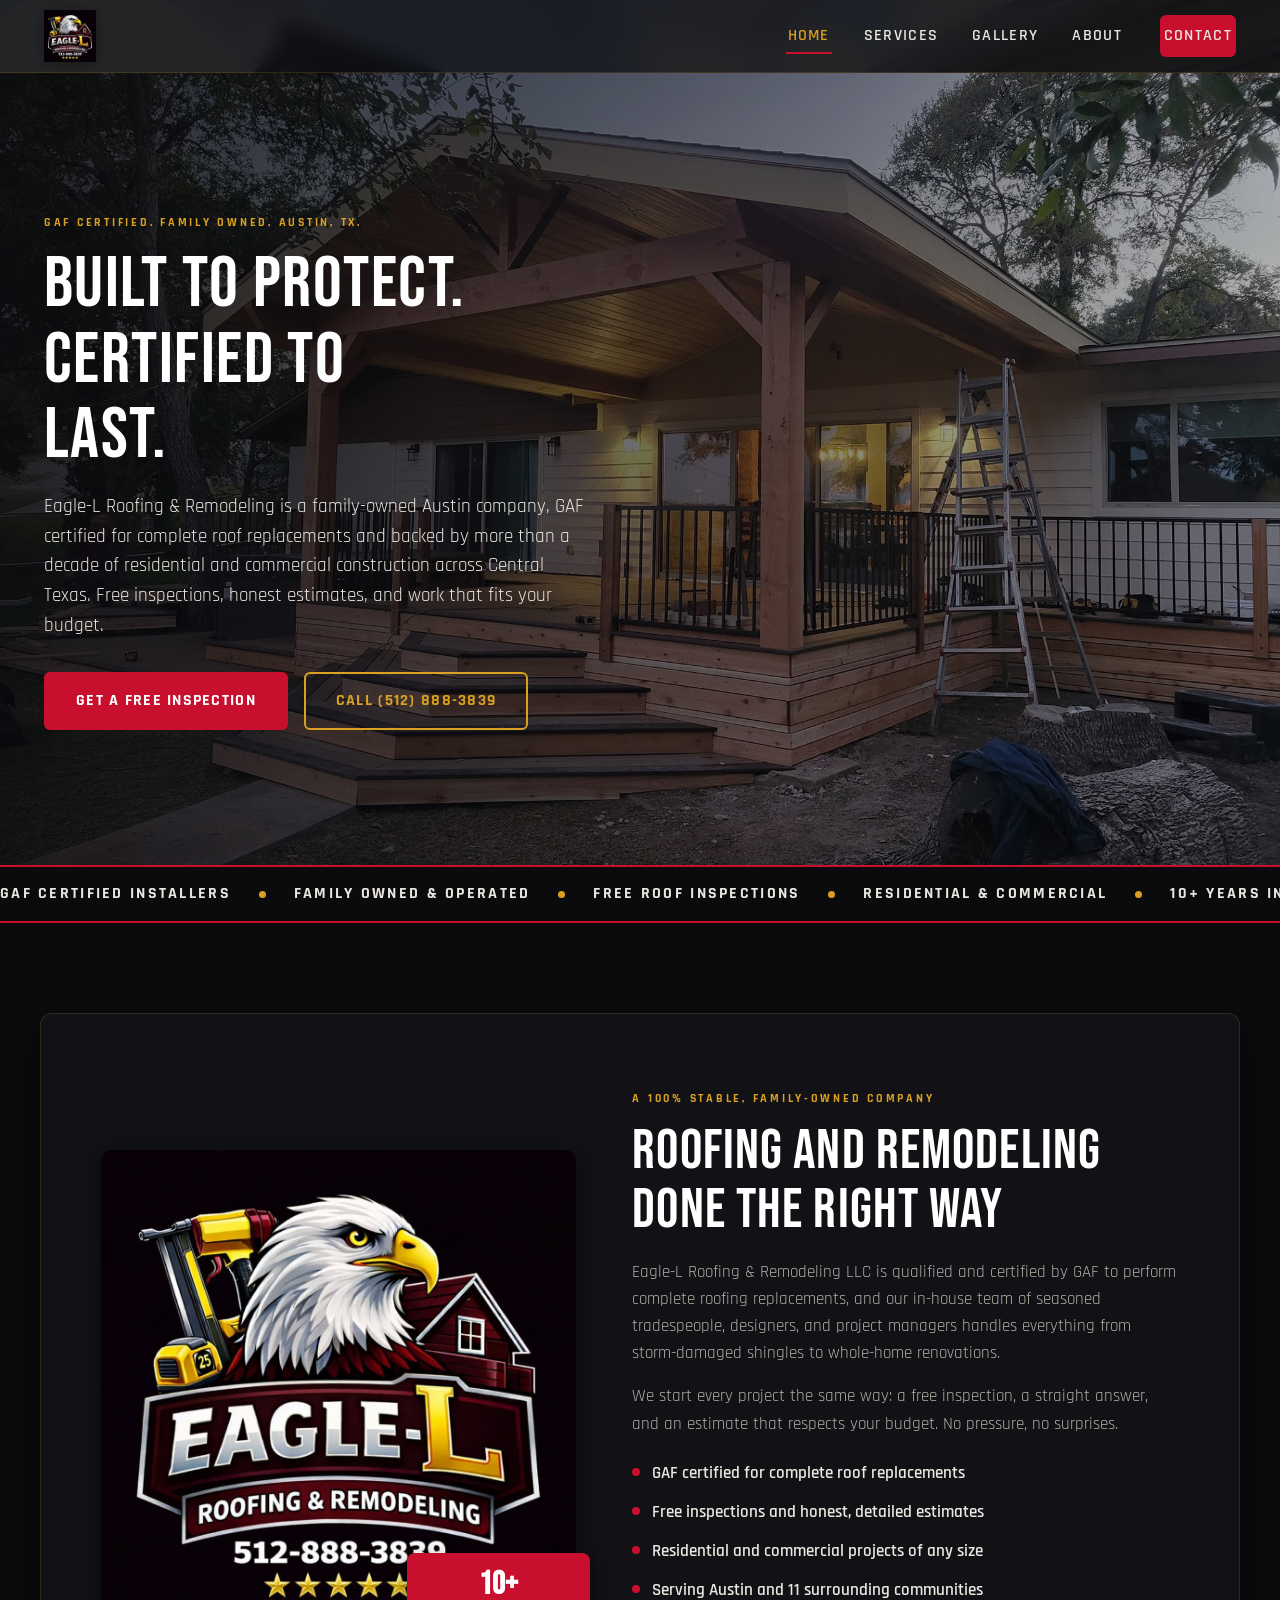
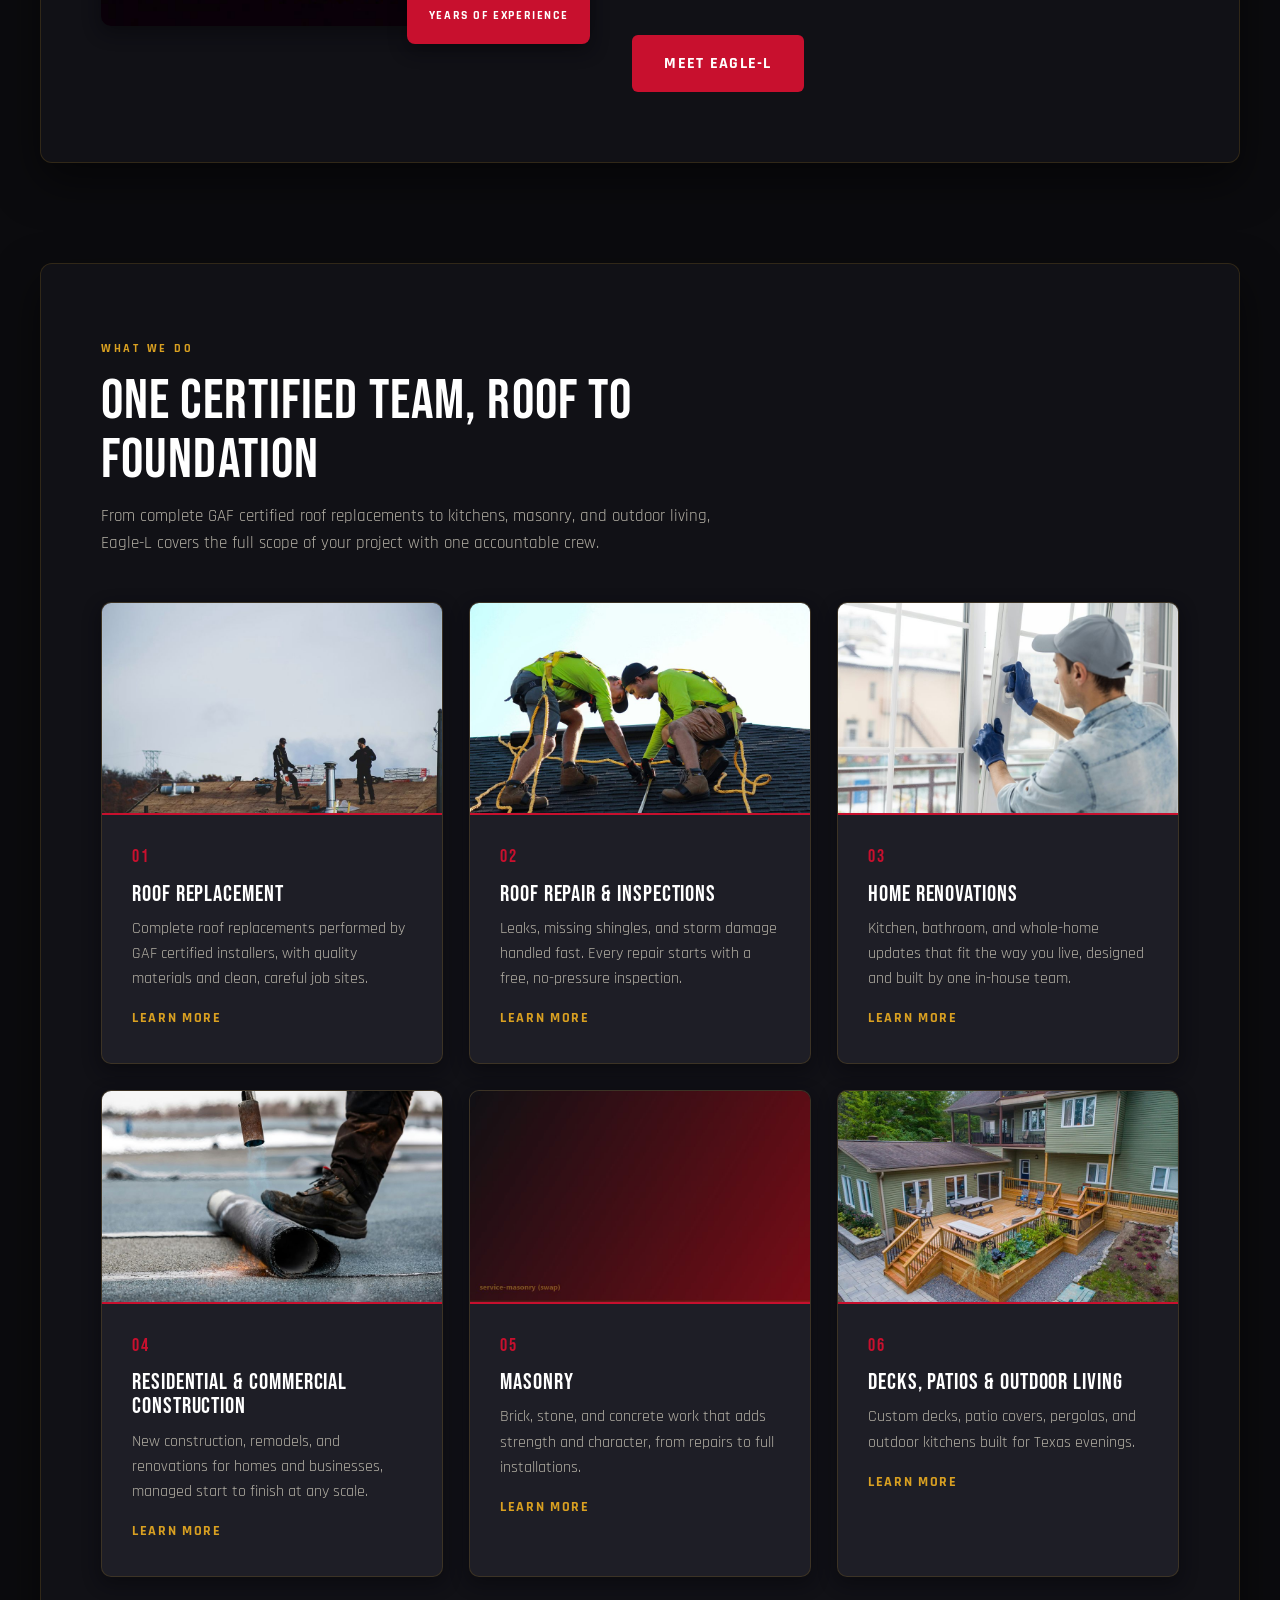
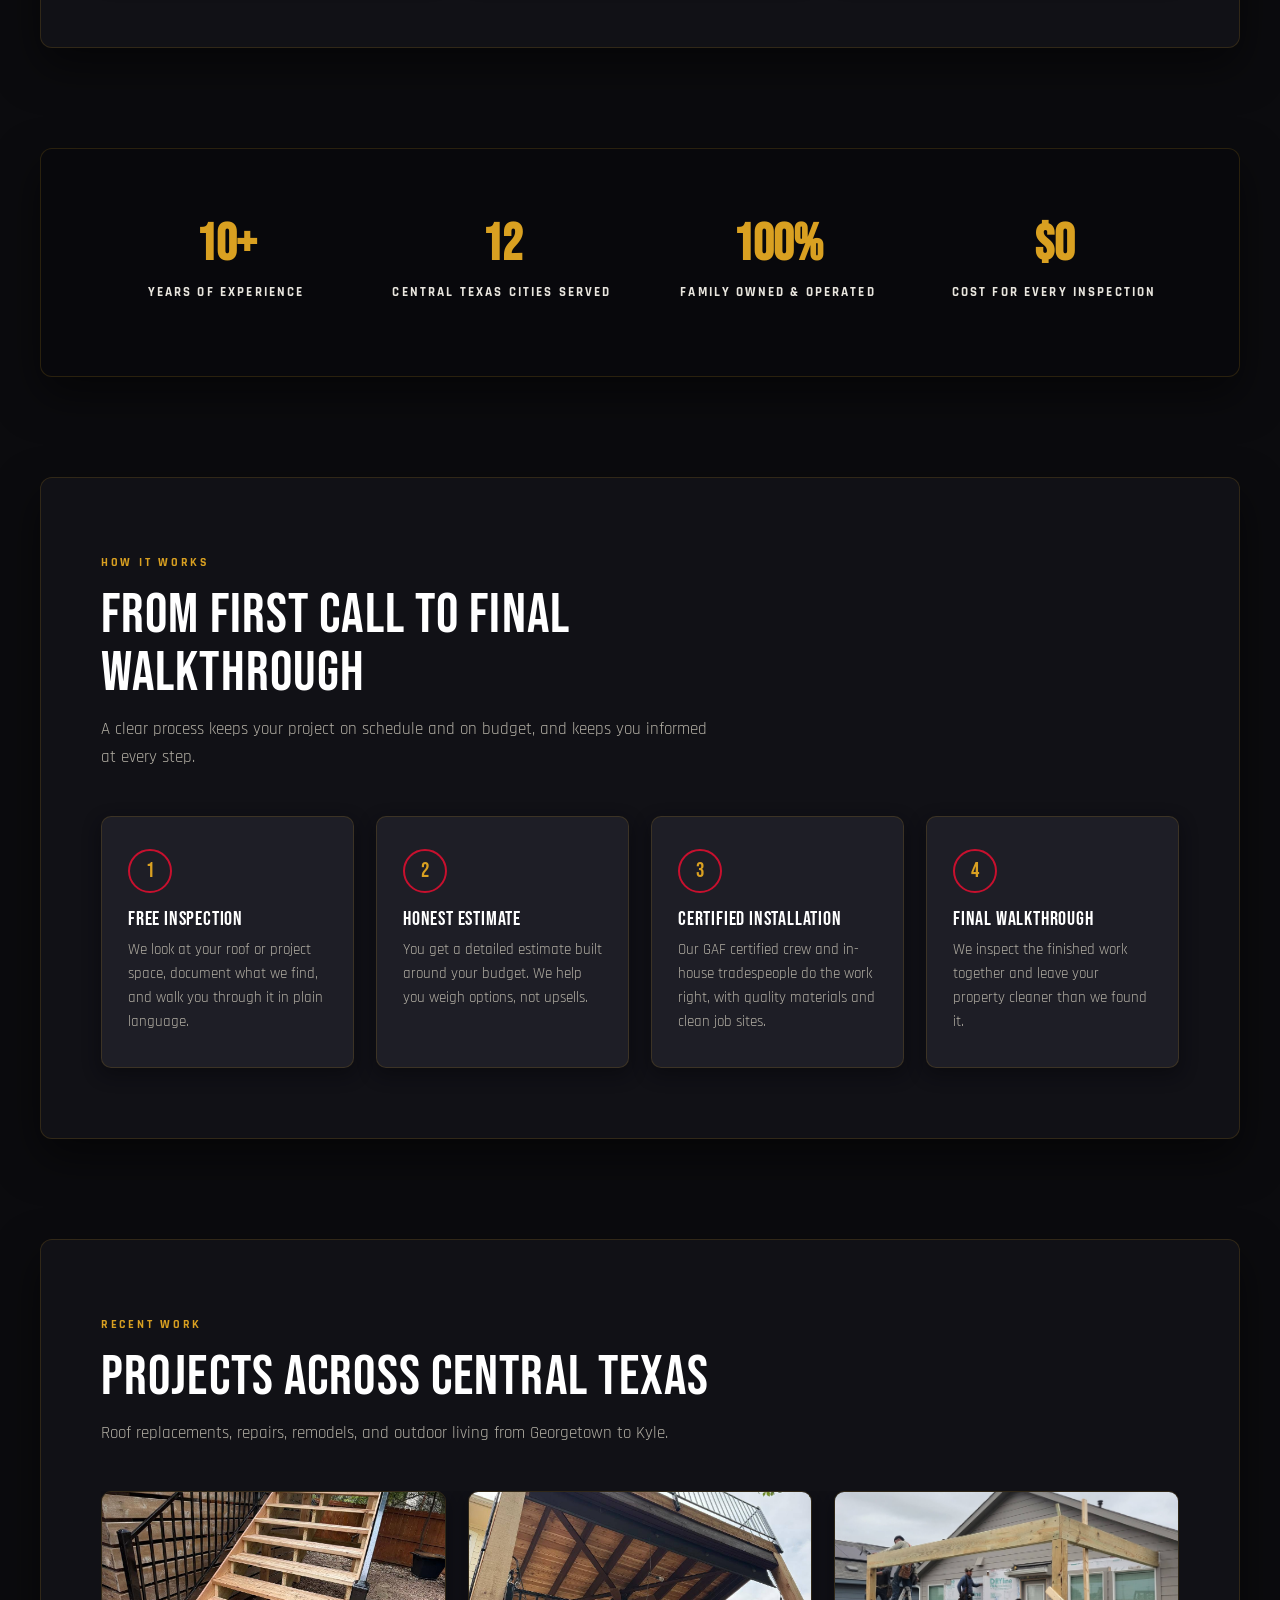
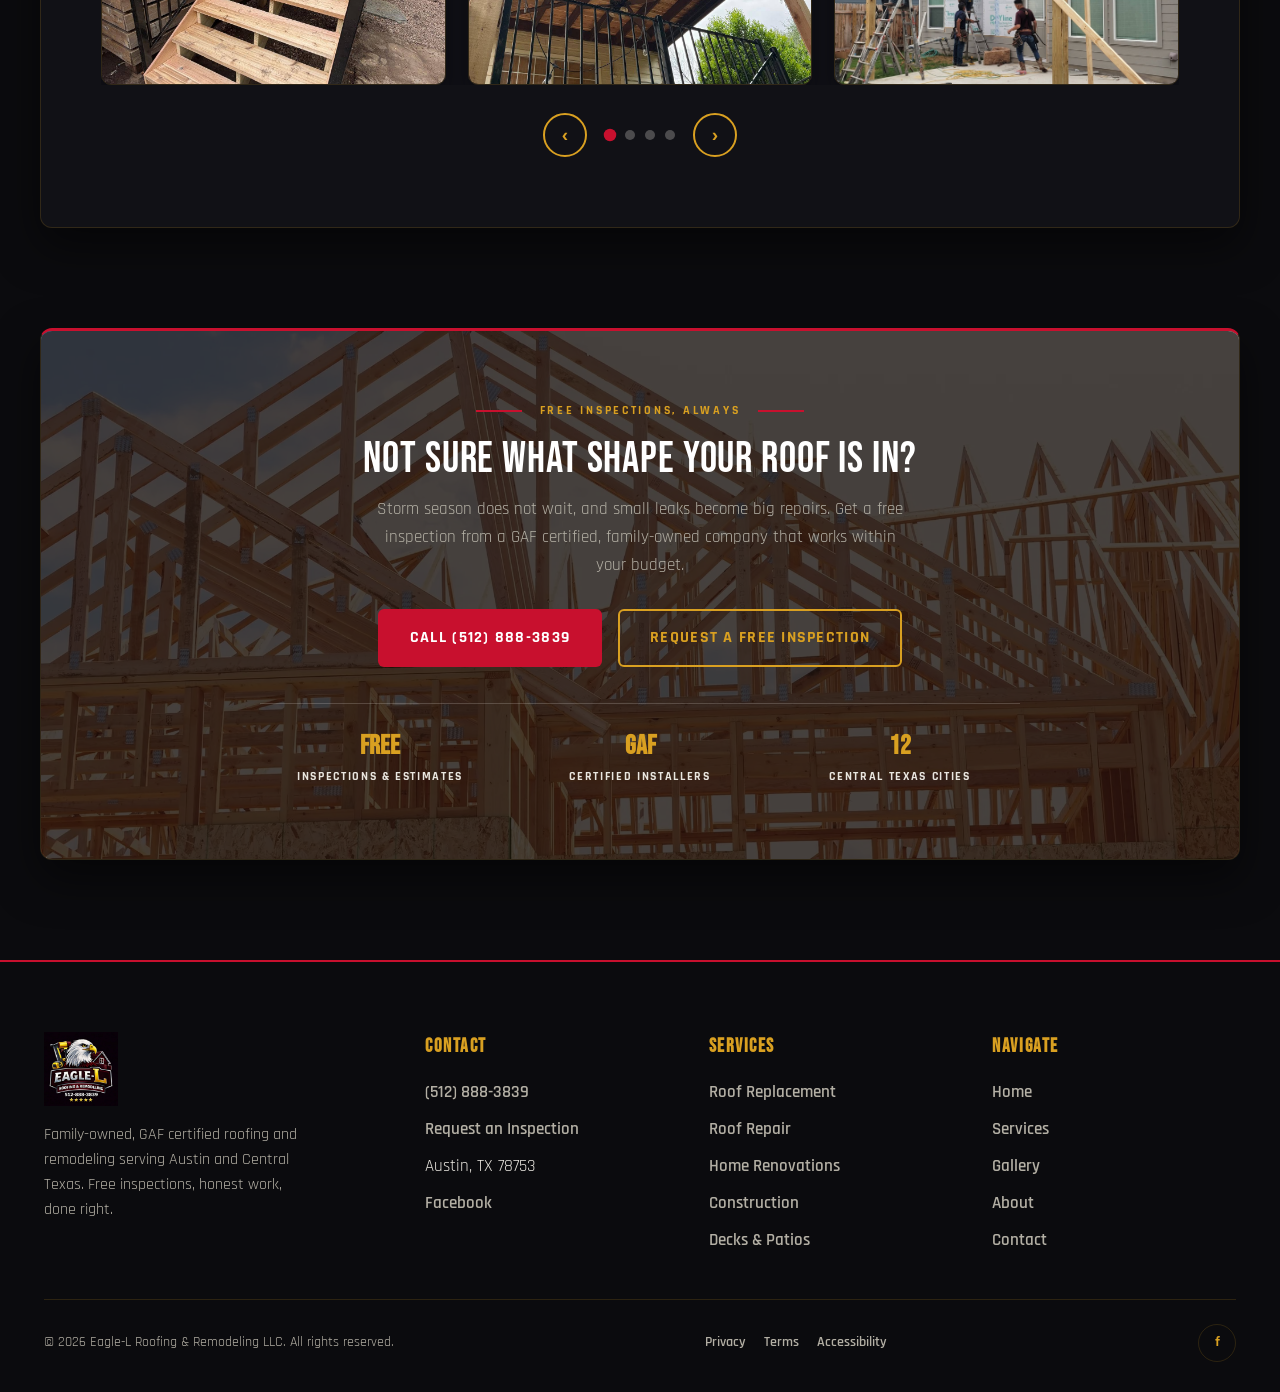
==== commit c3b01dd8: "Add service card images on home and services pages Sourced from the construction stock library; maso" ====
--- a/index.html
+++ b/index.html
@@ -132,40 +132,58 @@
         </div>
         <div class="services-grid">
           <article class="service-card">
-            <span class="service-num">01</span>
-            <h3>Roof Replacement</h3>
-            <p>Complete roof replacements performed by GAF certified installers, with quality materials and clean, careful job sites.</p>
-            <a class="service-link" href="services.html">Learn More</a>
-          </article>
-          <article class="service-card">
-            <span class="service-num">02</span>
-            <h3>Roof Repair &amp; Inspections</h3>
-            <p>Leaks, missing shingles, and storm damage handled fast. Every repair starts with a free, no-pressure inspection.</p>
-            <a class="service-link" href="services.html">Learn More</a>
-          </article>
-          <article class="service-card">
-            <span class="service-num">03</span>
-            <h3>Home Renovations</h3>
-            <p>Kitchen, bathroom, and whole-home updates that fit the way you live, designed and built by one in-house team.</p>
-            <a class="service-link" href="services.html">Learn More</a>
-          </article>
-          <article class="service-card">
-            <span class="service-num">04</span>
-            <h3>Residential &amp; Commercial Construction</h3>
-            <p>New construction, remodels, and renovations for homes and businesses, managed start to finish at any scale.</p>
-            <a class="service-link" href="services.html">Learn More</a>
-          </article>
-          <article class="service-card">
-            <span class="service-num">05</span>
-            <h3>Masonry</h3>
-            <p>Brick, stone, and concrete work that adds strength and character, from repairs to full installations.</p>
-            <a class="service-link" href="services.html">Learn More</a>
-          </article>
-          <article class="service-card">
-            <span class="service-num">06</span>
-            <h3>Decks, Patios &amp; Outdoor Living</h3>
-            <p>Custom decks, patio covers, pergolas, and outdoor kitchens built for Texas evenings.</p>
-            <a class="service-link" href="services.html">Learn More</a>
+            <img class="service-img" src="assets/service-roof-replacement.jpg" alt="Roofing crew installing GAF shingles on a new roof deck">
+            <div class="card-body">
+              <span class="service-num">01</span>
+              <h3>Roof Replacement</h3>
+              <p>Complete roof replacements performed by GAF certified installers, with quality materials and clean, careful job sites.</p>
+              <a class="service-link" href="services.html">Learn More</a>
+            </div>
+          </article>
+          <article class="service-card">
+            <img class="service-img" src="assets/service-roof-repair.jpg" alt="Roofers inspecting and measuring a shingle roof">
+            <div class="card-body">
+              <span class="service-num">02</span>
+              <h3>Roof Repair &amp; Inspections</h3>
+              <p>Leaks, missing shingles, and storm damage handled fast. Every repair starts with a free, no-pressure inspection.</p>
+              <a class="service-link" href="services.html">Learn More</a>
+            </div>
+          </article>
+          <article class="service-card">
+            <img class="service-img" src="assets/service-renovations.jpg" alt="Installer fitting a new window during a home renovation">
+            <div class="card-body">
+              <span class="service-num">03</span>
+              <h3>Home Renovations</h3>
+              <p>Kitchen, bathroom, and whole-home updates that fit the way you live, designed and built by one in-house team.</p>
+              <a class="service-link" href="services.html">Learn More</a>
+            </div>
+          </article>
+          <article class="service-card">
+            <img class="service-img" src="assets/service-construction.jpg" alt="Torch-down roofing work on a commercial building">
+            <div class="card-body">
+              <span class="service-num">04</span>
+              <h3>Residential &amp; Commercial Construction</h3>
+              <p>New construction, remodels, and renovations for homes and businesses, managed start to finish at any scale.</p>
+              <a class="service-link" href="services.html">Learn More</a>
+            </div>
+          </article>
+          <article class="service-card">
+            <img class="service-img" src="assets/service-masonry.jpg" alt="Brick and stone masonry work">
+            <div class="card-body">
+              <span class="service-num">05</span>
+              <h3>Masonry</h3>
+              <p>Brick, stone, and concrete work that adds strength and character, from repairs to full installations.</p>
+              <a class="service-link" href="services.html">Learn More</a>
+            </div>
+          </article>
+          <article class="service-card">
+            <img class="service-img" src="assets/service-decks.jpg" alt="Custom multi-level wood deck with patio seating">
+            <div class="card-body">
+              <span class="service-num">06</span>
+              <h3>Decks, Patios &amp; Outdoor Living</h3>
+              <p>Custom decks, patio covers, pergolas, and outdoor kitchens built for Texas evenings.</p>
+              <a class="service-link" href="services.html">Learn More</a>
+            </div>
           </article>
         </div>
       </div>
--- a/styles.css
+++ b/styles.css
@@ -403,10 +403,12 @@
   background: var(--surface);
   border: 1px solid var(--line);
   border-radius: 10px;
-  padding: 34px 30px;
+  padding: 0;
+  overflow: hidden;
   box-shadow: var(--shadow-soft);
   transition: transform 0.25s ease, box-shadow 0.25s ease, border-color 0.25s ease;
 }
+.service-card .card-body { padding: 28px 30px 32px; }
 .service-card:hover {
   transform: translateY(-4px);
   box-shadow: var(--shadow-lift);
@@ -566,10 +568,21 @@
   background: var(--surface);
   border: 1px solid var(--line);
   border-radius: 10px;
-  padding: 36px 32px;
+  padding: 0;
+  overflow: hidden;
   box-shadow: var(--shadow-soft);
   transition: transform 0.25s ease, box-shadow 0.25s ease, border-color 0.25s ease;
 }
+.detail-card .card-body { padding: 30px 32px 36px; }
+
+/* Service imagery: every service card leads with a photo flush to the card top */
+.service-img {
+  width: 100%;
+  aspect-ratio: 16 / 10;
+  object-fit: cover;
+  border-bottom: 2px solid var(--red);
+}
+.detail-card .service-img { aspect-ratio: 16 / 7; }
 .detail-card:hover {
   transform: translateY(-4px);
   box-shadow: var(--shadow-lift);
